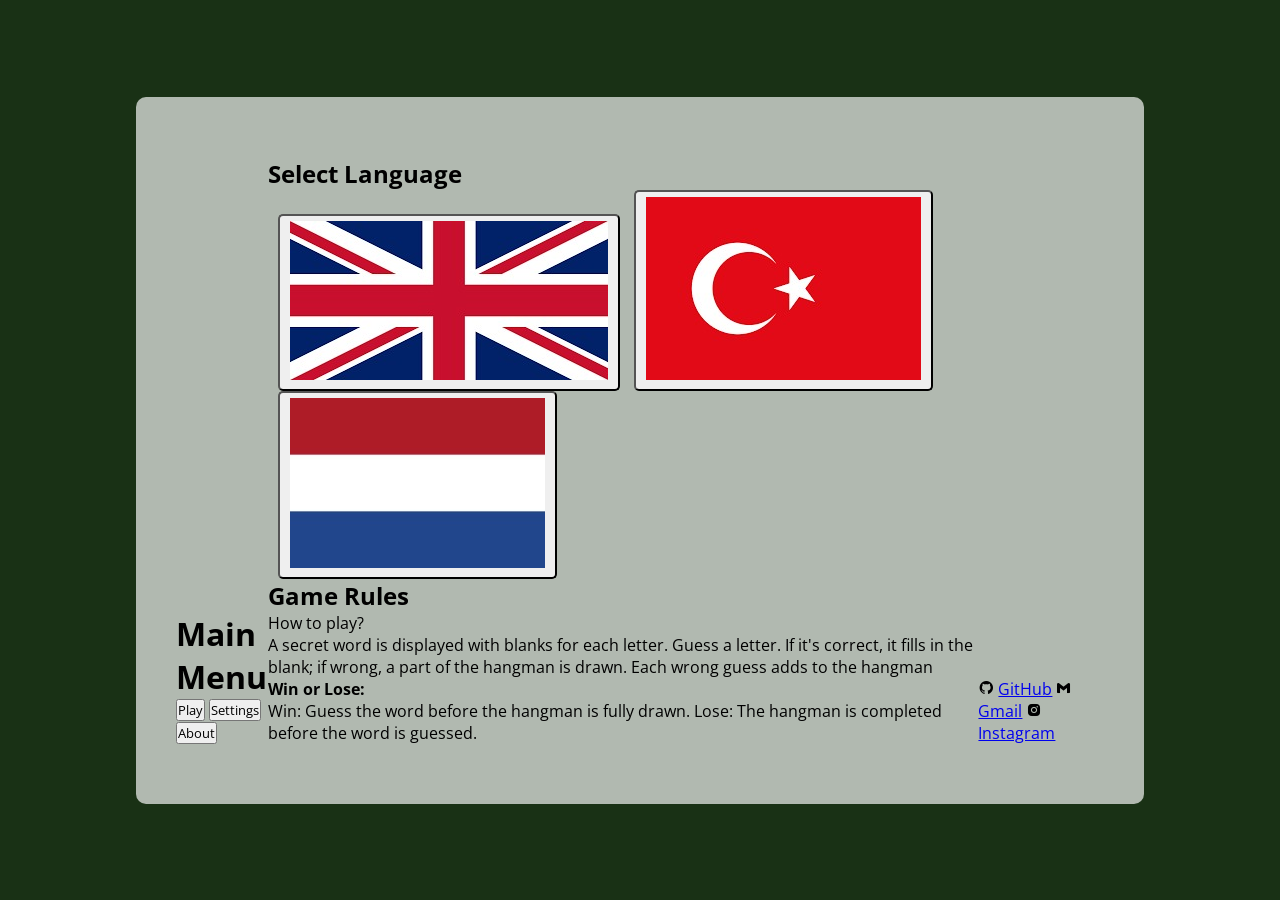
==== index.html @ 90cfe5de "" ====
<!DOCTYPE html>
<html lang="en">
<head>
    <meta charset="UTF-8">
    <meta name="viewport" content="width=device-width, initial-scale=1.0">
    <title>My First Web Game</title>
    <link rel="stylesheet" href="style.css">
    <link href='https://unpkg.com/boxicons@2.1.4/css/boxicons.min.css' rel='stylesheet'>
</head>
<body>
    <div class="container">
        <header>
            <h1 class="title">Main Menu</h1>
            <button>Play</button>
            <button>Settings</button>
            <button>About</button>
        </header>
        <aside>
            <div class="select-language">
            <h2>Select Language</h2>
            <button class="btn-language"><img src="images/United Kingdom Flag.jpg" alt="English"></button>
            <button class="btn-language"><img src="images/Turkey Flag.jpg" alt="Turkish"></button>
            <button class="btn-language"><img src="images/The Netherlands Flag.jpg" alt="Dutch"></button>
            </div>
            <h2>Game Rules</h2>
            <p>How to play? <br> A secret word is displayed with blanks for each letter.
            Guess a letter. If it's correct, it fills in the blank; if wrong, a part of the hangman is drawn.
            Each wrong guess adds to the hangman <figure class="br"></figure><b>Win or Lose:</b><br>
            Win: Guess the word before the hangman is fully drawn.
            Lose: The hangman is completed before the word is guessed. </p>
        </aside>
        <footer class="social-media">
            <i class='bx bxl-github'></i>
            <a href="#">GitHub</a>
            <i class='bx bxl-gmail' ></i>
            <a href="#">Gmail</a>
            <i class='bx bxl-instagram-alt' ></i>
            <a href="#">Instagram</a>
        </footer>
    </div>
    <script src="script.js"></script>
    <script src="word-lists/word-list-en.js"></script>
    <script src="word-lists/word-list-tr.js"></script>
    <script src="word-lists/word-list-nl.js"></script>     
    </body>
    </html>
---- style.css ----
/* Importing Google font - Open Sans */
@import url("https://fonts.googleapis.com/css2?family=Open+Sans:wght@400;500;600;700&display=swap");
*{
    margin: 0;
    padding: 0;
    box-sizing: border-box;
    font-family: "Open Sans", sans-serif;
}
body{
    display: flex;
    padding: 0 10px;
    align-items: center;
    justify-content: center;
    min-height: 100vh;
    background: #193115;
}

/* Styling the container */

.container {
    display: flex;
    width: 80%;
    padding: 60px 40px;
    background: #ffffffa9;
    border-radius: 10px;
    align-items: flex-end;
}

/* Styling the header */

.header title {
    display: flex;
    align-items: center;
    justify-content: space-between;
    font-weight: 600;
    font-size: 30em;
}
.btn-language{
    margin-left: 10px;
    padding: 5px 10px;
    border-radius: 5px;
    cursor: pointer;
}
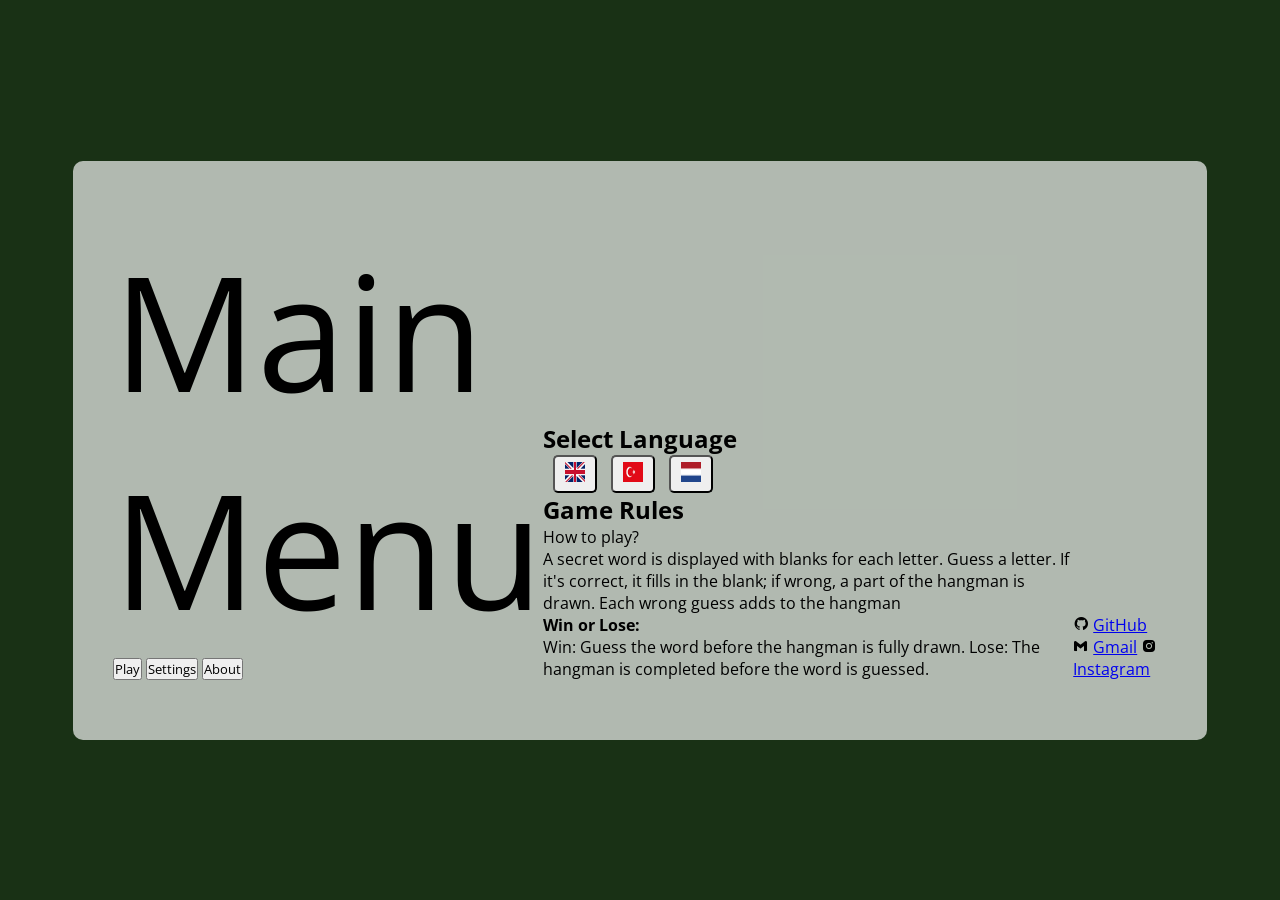
==== commit c9a5d095: "" ====
--- a/index.html
+++ b/index.html
@@ -18,9 +18,9 @@
         <aside>
             <div class="select-language">
             <h2>Select Language</h2>
-            <button class="btn-language"><img src="images/United Kingdom Flag.jpg" alt="English"></button>
-            <button class="btn-language"><img src="images/Turkey Flag.jpg" alt="Turkish"></button>
-            <button class="btn-language"><img src="images/The Netherlands Flag.jpg" alt="Dutch"></button>
+            <button class="btn-language"><img class="img-language" src="images/United Kingdom Flag.jpg" alt="English"></button>
+            <button class="btn-language"><img class="img-language" src="images/Turkey Flag.jpg" alt="Turkish"></button>
+            <button class="btn-language"><img class="img-language" src="images/The Netherlands Flag.jpg" alt="Dutch"></button>
             </div>
             <h2>Game Rules</h2>
             <p>How to play? <br> A secret word is displayed with blanks for each letter.
--- a/style.css
+++ b/style.css
@@ -14,30 +14,34 @@
     min-height: 100vh;
     background: #193115;
 }
-
-/* Styling the container */
-
 .container {
     display: flex;
-    width: 80%;
+    width: 90%;
     padding: 60px 40px;
     background: #ffffffa9;
     border-radius: 10px;
     align-items: flex-end;
 }
-
-/* Styling the header */
-
-.header title {
+header .title {
     display: flex;
     align-items: center;
     justify-content: space-between;
-    font-weight: 600;
-    font-size: 30em;
+    font-weight: 400;
+    font-size: 10em;
 }
+/* Styling the language section */
 .btn-language{
     margin-left: 10px;
     padding: 5px 10px;
     border-radius: 5px;
     cursor: pointer;
+}
+.img-language{
+    width: 20px;
+    height: 20px;
+}
+
+/* Styling the footer section */
+
+footer{
 }
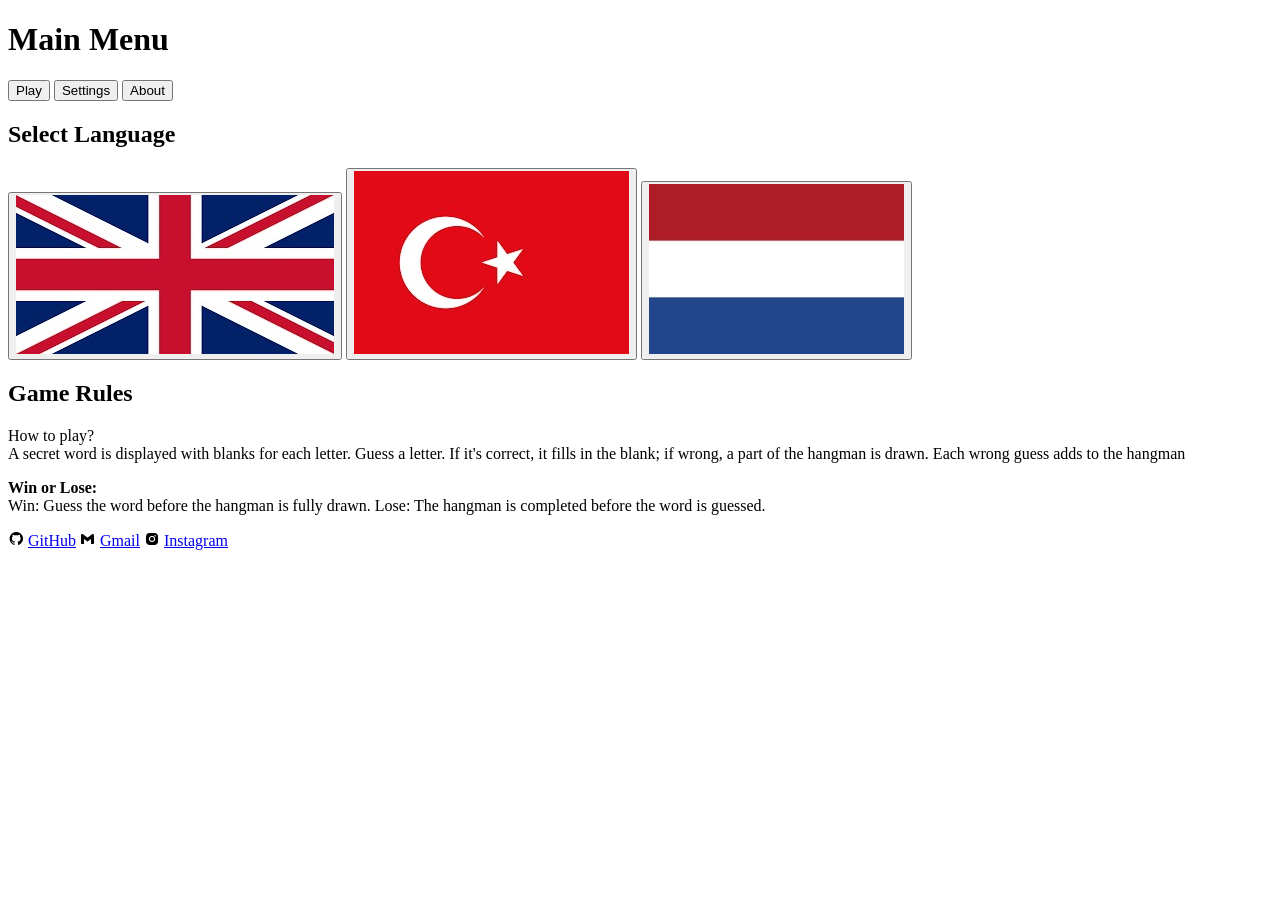
==== commit 229cf50d: "" ====
--- a/index.html
+++ b/index.html
@@ -8,12 +8,12 @@
     <link href='https://unpkg.com/boxicons@2.1.4/css/boxicons.min.css' rel='stylesheet'>
 </head>
 <body>
-    <div class="container">
+    <div class="main-page-container">
         <header>
             <h1 class="title">Main Menu</h1>
-            <button>Play</button>
-            <button>Settings</button>
-            <button>About</button>
+            <button class="main-btn">Play</button>
+            <button class="main-btn">Settings</button>
+            <button class="main-btn">About</button>
         </header>
         <aside>
             <div class="select-language">
--- a/style.css
+++ b/style.css
@@ -1,47 +1,2 @@
 /* Importing Google font - Open Sans */
 @import url("https://fonts.googleapis.com/css2?family=Open+Sans:wght@400;500;600;700&display=swap");
-*{
-    margin: 0;
-    padding: 0;
-    box-sizing: border-box;
-    font-family: "Open Sans", sans-serif;
-}
-body{
-    display: flex;
-    padding: 0 10px;
-    align-items: center;
-    justify-content: center;
-    min-height: 100vh;
-    background: #193115;
-}
-.container {
-    display: flex;
-    width: 90%;
-    padding: 60px 40px;
-    background: #ffffffa9;
-    border-radius: 10px;
-    align-items: flex-end;
-}
-header .title {
-    display: flex;
-    align-items: center;
-    justify-content: space-between;
-    font-weight: 400;
-    font-size: 10em;
-}
-/* Styling the language section */
-.btn-language{
-    margin-left: 10px;
-    padding: 5px 10px;
-    border-radius: 5px;
-    cursor: pointer;
-}
-.img-language{
-    width: 20px;
-    height: 20px;
-}
-
-/* Styling the footer section */
-
-footer{
-}
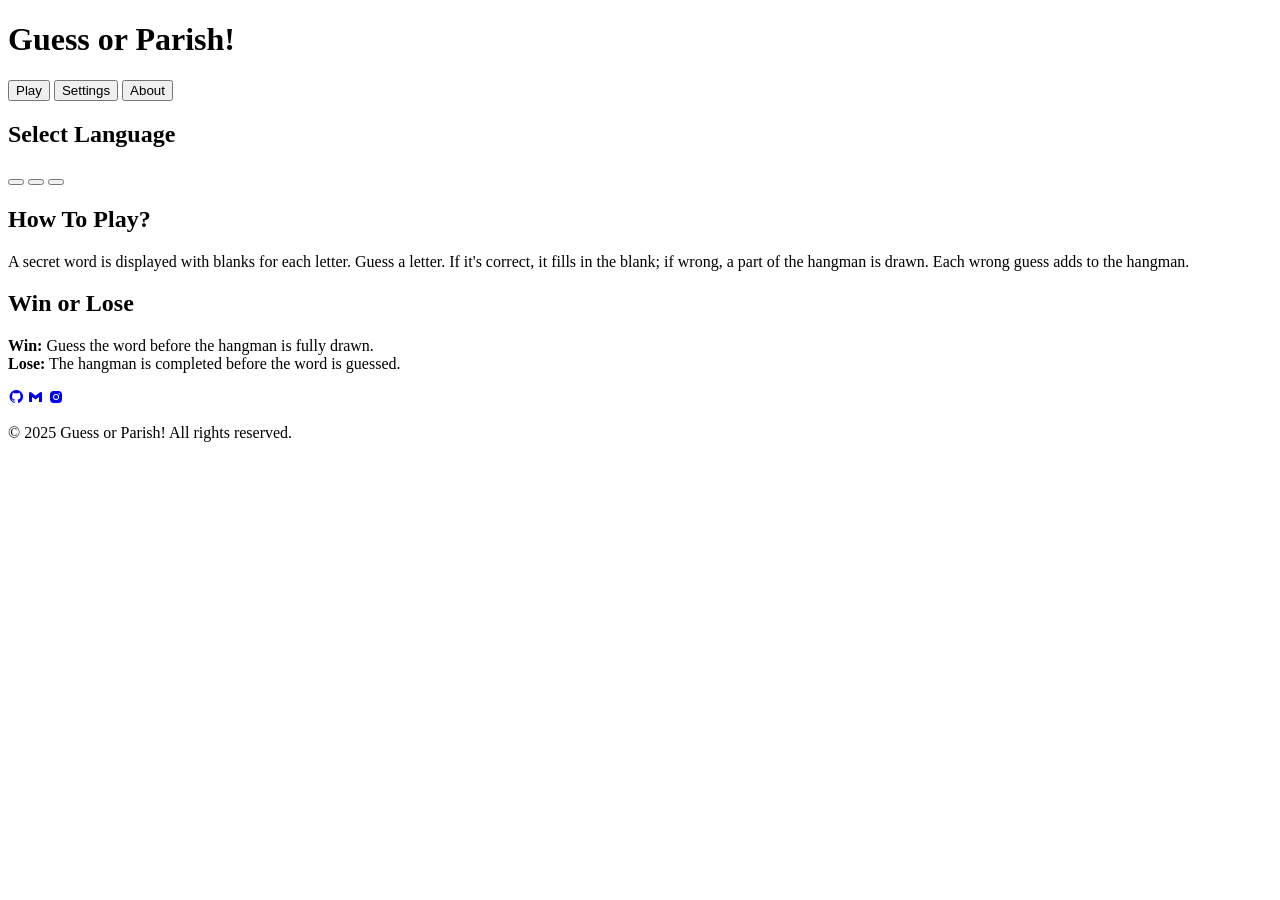
==== commit f0c59944: "" ====
--- a/index.html
+++ b/index.html
@@ -1,46 +1,70 @@
 <!DOCTYPE html>
 <html lang="en">
-<head>
-    <meta charset="UTF-8">
-    <meta name="viewport" content="width=device-width, initial-scale=1.0">
-    <title>My First Web Game</title>
-    <link rel="stylesheet" href="style.css">
-    <link href='https://unpkg.com/boxicons@2.1.4/css/boxicons.min.css' rel='stylesheet'>
-</head>
-<body>
-    <div class="main-page-container">
-        <header>
-            <h1 class="title">Main Menu</h1>
-            <button class="main-btn">Play</button>
-            <button class="main-btn">Settings</button>
-            <button class="main-btn">About</button>
-        </header>
-        <aside>
-            <div class="select-language">
-            <h2>Select Language</h2>
-            <button class="btn-language"><img class="img-language" src="images/United Kingdom Flag.jpg" alt="English"></button>
-            <button class="btn-language"><img class="img-language" src="images/Turkey Flag.jpg" alt="Turkish"></button>
-            <button class="btn-language"><img class="img-language" src="images/The Netherlands Flag.jpg" alt="Dutch"></button>
-            </div>
-            <h2>Game Rules</h2>
-            <p>How to play? <br> A secret word is displayed with blanks for each letter.
-            Guess a letter. If it's correct, it fills in the blank; if wrong, a part of the hangman is drawn.
-            Each wrong guess adds to the hangman <figure class="br"></figure><b>Win or Lose:</b><br>
-            Win: Guess the word before the hangman is fully drawn.
-            Lose: The hangman is completed before the word is guessed. </p>
-        </aside>
-        <footer class="social-media">
-            <i class='bx bxl-github'></i>
-            <a href="#">GitHub</a>
-            <i class='bx bxl-gmail' ></i>
-            <a href="#">Gmail</a>
-            <i class='bx bxl-instagram-alt' ></i>
-            <a href="#">Instagram</a>
-        </footer>
+  <head>
+    <meta charset="UTF-8" />
+    <meta name="viewport" content="width=device-width, initial-scale=1.0" />
+    <title>Guess or Parish!</title>
+    <link rel="stylesheet" href="../Css/menu.css" />
+    <link
+      href="https://unpkg.com/boxicons@2.1.4/css/boxicons.min.css"
+      rel="stylesheet"
+    />
+  </head>
+  <body>
+    <div class="container">
+      <!--------------- main section ------------>
+
+      <div class="main">
+        <h1>Guess or Parish!</h1>
+        <button class="main-btn">Play</button>
+        <button class="main-btn">Settings</button>
+        <button class="main-btn">About</button>
+      </div>
+
+      <!---------------------------------------------------------------------------------------->
+
+      <div class="side">
+        <!--------------- language section ------------>
+
+        <div class="language">
+          <h2>Select Language</h2>
+          <button id="en" class="language-btn"></button>
+          <button id="tr" class="language-btn"></button>
+          <button id="nl" class="language-btn"></button>
+        </div>
+
+        <!--------------- rules section ------------>
+
+        <div class="rules">
+          <h2>How To Play?</h2>
+          <p>
+            A secret word is displayed with blanks for each letter. Guess a
+            letter. If it's correct, it fills in the blank; if wrong, a part of
+            the hangman is drawn. Each wrong guess adds to the hangman.
+          </p>
+          <h2>Win or Lose</h2>
+          <p>
+            <b>Win:</b> Guess the word before the hangman is fully drawn.
+            <br /><b>Lose:</b> The hangman is completed before the word is
+            guessed.
+          </p>
+        </div>
+
+        <!---------------------------------------------------------------------------------------->
+      </div>
+
+      <!--------------- social media section ------------>
+      <div class="social-media">
+        
+        <a href="#" target="_blank"><i class="bx bxl-github"></i></a>
+        <a href="#" target="_blank"><i class="bx bxl-gmail"></i></a>
+        <a href="#" target="_blank"><i class="bx bxl-instagram-alt"></i></a>
+      </div>
+
+      <!--------------- footer section ------------>
+      <footer>
+        <p>&copy; 2025 Guess or Parish! All rights reserved.</p>
+      </footer>
     </div>
-    <script src="script.js"></script>
-    <script src="word-lists/word-list-en.js"></script>
-    <script src="word-lists/word-list-tr.js"></script>
-    <script src="word-lists/word-list-nl.js"></script>     
-    </body>
-    </html>+  </body>
+</html>
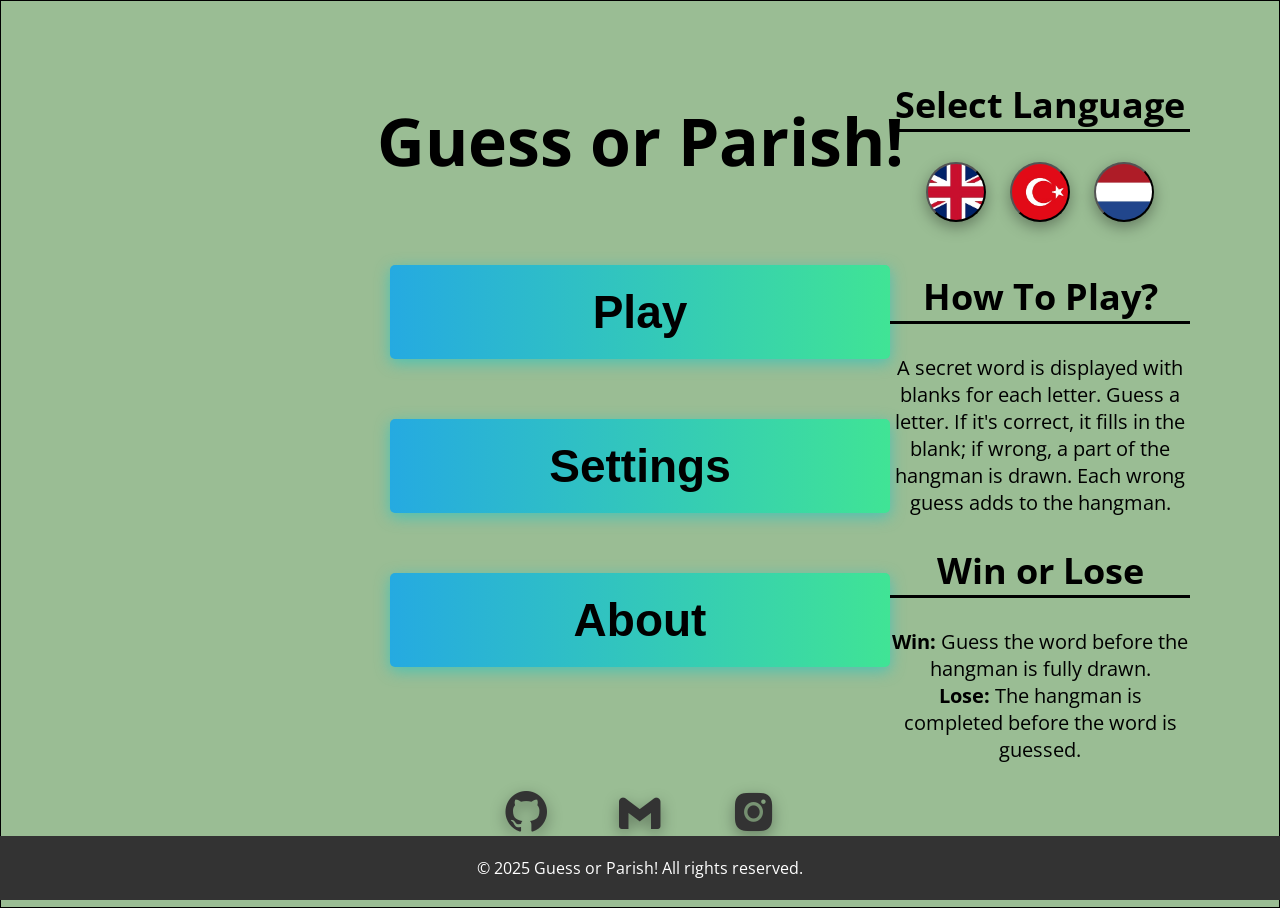
==== commit e94d4769: "" ====
--- a/index.html
+++ b/index.html
@@ -4,21 +4,21 @@
     <meta charset="UTF-8" />
     <meta name="viewport" content="width=device-width, initial-scale=1.0" />
     <title>Guess or Parish!</title>
-    <link rel="stylesheet" href="../Css/menu.css" />
+    <link rel="stylesheet" href="style.css" />
     <link
       href="https://unpkg.com/boxicons@2.1.4/css/boxicons.min.css"
       rel="stylesheet"
     />
   </head>
   <body>
-    <div class="container">
+    <div class="main-menu" id="main-menu">
       <!--------------- main section ------------>
 
       <div class="main">
         <h1>Guess or Parish!</h1>
-        <button class="main-btn">Play</button>
-        <button class="main-btn">Settings</button>
-        <button class="main-btn">About</button>
+        <button class="main-btn" id="play">Play</button>
+        <button class="main-btn" id="settings">Settings</button>
+        <button class="main-btn" id="about">About</button>
       </div>
 
       <!---------------------------------------------------------------------------------------->
@@ -55,7 +55,6 @@
 
       <!--------------- social media section ------------>
       <div class="social-media">
-        
         <a href="#" target="_blank"><i class="bx bxl-github"></i></a>
         <a href="#" target="_blank"><i class="bx bxl-gmail"></i></a>
         <a href="#" target="_blank"><i class="bx bxl-instagram-alt"></i></a>
@@ -66,5 +65,77 @@
         <p>&copy; 2025 Guess or Parish! All rights reserved.</p>
       </footer>
     </div>
+
+    <!------------------------Game screen section ----------------------------->
+    <div class="game-screen hidden" id="game-screen">
+      <button class="return-btn" id="returnMain">Menu</button>
+      <div class="game-modal">
+        <div class="content">
+          <img src="#" alt="gif" />
+          <h4>Game Over!</h4>
+          <p>The correct word was: <b>rainbow</b></p>
+          <button class="play-again">Play Again</button>
+        </div>
+      </div>
+      <div class="container">
+        <div class="hangman-box">
+          <img src="images/hangman-0.svg" draggable="false" alt="hangman-img" />
+          <h1>Hangman Game</h1>
+        </div>
+        <div class="game-box">
+          <ul class="word-display"></ul>
+          <h4 class="hint-text">Hint: <b></b></h4>
+          <h4 class="guesses-text">Incorrect guesses: <b></b></h4>
+          <div class="keyboard"></div>
+        </div>
+      </div>
+    </div>
+
+    <!------------------------Settings screen section ----------------------------->
+
+    <div class="hidden" id="settings-screen">
+      <div class="settings-modal">
+        <div class="content">
+          <h4>Settings</h4>
+          <div class="settings-box">
+            <h5>Difficulty</h5>
+            <select name="difficulty" id="difficulty">
+              <option value="easy">Easy</option>
+              <option value="medium">Medium</option>
+              <option value="hard">Hard</option>
+            </select>
+          </div>
+          <div class="settings-box">
+            <h5>Category</h5>
+            <select name="category" id="category">
+              <option value="animals">Animals</option>
+              <option value="countries">Countries</option>
+              <option value="fruits">Fruits</option>
+            </select>
+          </div>
+          <button class="save">Save</button>
+        </div>
+      </div>
+    </div>
+
+<!---------------------------- About section ---------------------------------->
+
+      <div class="about-screen hidden">
+        <div class="content">
+          <h4>About</h4>
+          <p>
+            This is a simple hangman game created with HTML, CSS, and JavaScript.
+            <br />
+            <br />
+            <b>Version:</b> 1.0.0
+            <br />
+            <b>Author:</b> Orhan Emre Kurt
+            <br />
+            <b>Release Date:</b> 10/02/2025
+          </p>
+        </div>
+
+    <script src="word-list.js"></script>
+    <script src="script.js"></script>
   </body>
 </html>
--- a/style.css
+++ b/style.css
@@ -0,0 +1,457 @@
+/* Importing Google font - Open Sans */
+@import url("https://fonts.googleapis.com/css2?family=Open+Sans:wght@400;500;600;700&display=swap");
+
+* {
+  -webkit-box-sizing: border-box;
+  -moz-box-sizing: border-box;
+  box-sizing: border-box;
+}
+
+body {
+  font-family: "Open Sans", sans-serif;
+  margin: 0;
+  padding: 0;
+}
+/* --------------- main section ------------ */
+.main-menu {
+  border: 1px solid black;
+  min-width: 100%;
+  min-height: 100vh;
+  background-color: #9abd94;
+}
+.main {
+  display: flex;
+  flex-direction: column;
+  justify-content: center;
+  align-items: center;
+  text-align: center;
+  padding: 20px;
+  margin: 30px;
+  position: relative;
+}
+
+.main h1 {
+  text-align: center;
+  font-size: 66px;
+  margin-bottom: 50px;
+  cursor: default;
+}
+
+.main .main-btn {
+  justify-content: center;
+  display: block;
+  margin: 30px;
+  width: 500px;
+  padding: 20px;
+  font-size: 46px;
+  color: black;
+  font-weight: 700;
+  border: none;
+  border-radius: 5px;
+  cursor: pointer;
+  /*-------------------------------------*/
+  background-size: 300% 100%;
+  -moz-transition: all 0.4s ease-in-out;
+  -o-transition: all 0.4s ease-in-out;
+  -webkit-transition: all 0.4s ease-in-out;
+  transition: all 0.4s ease-in-out;
+  background-image: linear-gradient(
+    to right,
+    #25aae1,
+    #40e495,
+    #30dd8a,
+    #2bb673
+  );
+  box-shadow: 0 4px 15px 0 rgba(49, 196, 190, 0.75);
+  /*-------------------------------------*/
+}
+
+.main .main-btn:hover {
+  background-position: 100% 0;
+  -moz-transition: all 0.4s ease-in-out;
+  -o-transition: all 0.4s ease-in-out;
+  -webkit-transition: all 0.4s ease-in-out;
+  transition: all 0.4s ease-in-out;
+}
+/* ------------------------------------------------------------------------- */
+
+.side {
+  width: 300px;
+  text-align: center;
+  margin-right: 50px;
+  position: fixed;
+  right: 40px;
+  top: 50px;
+}
+
+/* --------------- language section ------------ */
+
+.language h2 {
+  font-size: 36px;
+  margin-bottom: 20px;
+  border-bottom: 3px solid black;
+  cursor: default;
+}
+
+.language .language-btn {
+  border-radius: 50%;
+  padding: 10px;
+  margin: 10px 10px 20px 10px;
+  width: 60px;
+  height: 60px;
+  cursor: pointer;
+  box-shadow: rgba(0, 0, 0, 0.35) 0px 5px 15px;
+  transition: transform 0.4s ease-in-out;
+}
+
+.language .language-btn:hover {
+  transform: scale(1.15);
+}
+
+.language #en {
+  background-image: url(../images/United\ Kingdom\ Flag.jpg);
+  background-size: cover;
+  background-position: center;
+}
+
+.language #tr {
+  background-image: url(../images/Turkey\ Flag.jpg);
+  background-size: cover;
+  background-position: left;
+}
+
+.language #nl {
+  background-image: url(../images/The\ Netherlands\ Flag.jpg);
+  background-size: cover;
+  background-position: center;
+}
+/* --------------- rules section ------------ */
+
+.rules h2 {
+  font-size: 36px;
+  margin: 30px 0;
+  border-bottom: 3px solid black;
+  cursor: default;
+}
+.rules p {
+  font-size: 20px;
+  cursor: default;
+}
+
+/* --------------- socual media section ------------ */
+
+.social-media {
+  text-align: center;
+  padding: 20px;
+  margin: 30px;
+}
+.social-media a i {
+  margin: 0 10px;
+  font-size: 50px;
+  color: #333;
+  transition: color 0.3s ease-in-out;
+  padding: 20px;
+  cursor: pointer;
+  text-shadow: rgba(0, 0, 0, 0.35) 0px 5px 15px;
+  transition: transform 0.4s ease-in-out, text-shadow 0.5s ease-in-out;
+}
+
+.social-media a i:hover {
+  transform: scale(1.25);
+  text-shadow: 0 0 20px rgba(0, 255, 255, 0.5);
+}
+
+/* --------------- footer section ------------ */
+
+footer {
+  position: fixed;
+  background-color: #333;
+  color: #fff;
+  padding: 5px;
+  text-align: center;
+  bottom: 0;
+  left: 0;
+  width: 100%;
+  cursor: default;
+}
+
+/* --------------- game section ------------ */
+
+.game-screen {
+  background: #2c4927;
+  min-width: 100%;
+  min-height: 100vh;
+  display: flex;
+  align-items: center;
+  justify-content: center;
+  flex-direction: column;
+}
+
+.container {
+  display: flex;
+  width: 80%;
+  height: 60vh;
+  gap: 30px;
+  padding: 60px 40px;
+  background: #fff;
+  border-radius: 10px;
+  align-items: flex-end;
+  justify-content: space-between;
+  box-shadow: 0 10px 20px rgba(0, 0, 0, 0.1);
+}
+.hangman-box {
+  display: flex;
+  flex-direction: column;
+  width: 30%;
+  height: 100%;
+}
+.hangman-box img {
+  user-select: none;
+  max-width: 100%;
+}
+.hangman-box h1 {
+  font-size: 1.45rem;
+  text-align: center;
+  margin-top: 20px;
+  text-transform: uppercase;
+}
+.game-box .word-display {
+  gap: 10px;
+  list-style: none;
+  display: flex;
+  flex-wrap: wrap;
+  justify-content: center;
+  align-items: center;
+}
+.word-display .letter {
+  width: 28px;
+  font-size: 2rem;
+  text-align: center;
+  font-weight: 600;
+  margin-bottom: 40px;
+  text-transform: uppercase;
+  border-bottom: 3px solid #000;
+}
+.word-display .letter.guessed {
+  margin: -40px 0 35px;
+  border-color: transparent;
+}
+.game-box h4 {
+  text-align: center;
+  font-size: 1.1rem;
+  font-weight: 500;
+  margin-bottom: 15px;
+}
+.game-box h4 b {
+  font-weight: 600;
+}
+.game-box .guesses-text b {
+  color: #ff0000;
+}
+.game-box .keyboard {
+  display: flex;
+  gap: 5px;
+  flex-wrap: wrap;
+  margin-top: 40px;
+  justify-content: center;
+}
+:where(.game-modal, .keyboard) button {
+  color: #fff;
+  border: none;
+  outline: none;
+  cursor: pointer;
+  font-size: 1.5rem;
+  font-weight: 600;
+  border-radius: 4px;
+  text-transform: uppercase;
+  background: #578151;
+}
+.keyboard button {
+  padding: 7px;
+  width: calc(100% / 9 - 5px);
+}
+.keyboard button[disabled] {
+  pointer-events: none;
+  opacity: 0.6;
+}
+:where(.game-modal, .keyboard) button:hover {
+  background: #32612c;
+}
+.game-modal {
+  position: fixed;
+  top: 0;
+  left: 0;
+  width: 100%;
+  height: 100%;
+  opacity: 0;
+  pointer-events: none;
+  background: rgba(0, 0, 0, 0.6);
+  display: flex;
+  align-items: center;
+  justify-content: center;
+  z-index: 9999;
+  padding: 0 10px;
+  transition: opacity 0.4s ease;
+}
+.game-modal.show {
+  opacity: 1;
+  pointer-events: auto;
+  transition: opacity 0.4s 0.4s ease;
+}
+.game-modal .content {
+  padding: 30px;
+  max-width: 420px;
+  width: 100%;
+  border-radius: 10px;
+  background: #fff;
+  text-align: center;
+  box-shadow: 0 10px 20px rgba(0, 0, 0, 0.1);
+}
+.game-modal img {
+  max-width: 130px;
+  margin-bottom: 20px;
+}
+.game-modal img[src="images/victory.gif"] {
+  margin-left: -10px;
+}
+.game-modal h4 {
+  font-size: 1.53rem;
+}
+.game-modal p {
+  font-size: 1.15rem;
+  margin: 15px 0 30px;
+  font-weight: 500;
+}
+.game-modal p b {
+  color: #5e63ba;
+  font-weight: 600;
+}
+.game-modal button {
+  padding: 12px 23px;
+}
+
+@media (max-width: 782px) {
+  .container {
+    flex-direction: column;
+    padding: 30px 15px;
+    align-items: center;
+  }
+  .hangman-box img {
+    max-width: 200px;
+  }
+  .hangman-box h1 {
+    display: none;
+  }
+  .game-box h4 {
+    font-size: 1rem;
+  }
+  .word-display .letter {
+    margin-bottom: 35px;
+    font-size: 1.7rem;
+  }
+  .word-display .letter.guessed {
+    margin: -35px 0 25px;
+  }
+  .game-modal img {
+    max-width: 120px;
+  }
+  .game-modal h4 {
+    font-size: 1.45rem;
+  }
+  .game-modal p {
+    font-size: 1.1rem;
+  }
+  .game-modal button {
+    padding: 10px 18px;
+  }
+}
+
+.return-btn {
+  position: absolute;
+  left: 160px;
+  top: 60px;
+  display: block;
+  margin: 30px;
+  width: 150px;
+  padding: 20px;
+  font-size: 26px;
+  color: black;
+  font-weight: 700;
+  border: none;
+  border-radius: 5px;
+  cursor: pointer;
+  /*-------------------------------------*/
+  background-size: 300% 100%;
+  -moz-transition: all 0.4s ease-in-out;
+  -o-transition: all 0.4s ease-in-out;
+  -webkit-transition: all 0.4s ease-in-out;
+  transition: all 0.4s ease-in-out;
+  background-image: linear-gradient(
+    to right,
+    #25aae1,
+    #40e495,
+    #30dd8a,
+    #2bb673
+  );
+  box-shadow: 0 4px 15px 0 rgba(49, 196, 190, 0.75);
+  /*-------------------------------------*/
+}
+
+.return-btn:hover {
+  background-position: 100% 0;
+  -moz-transition: all 0.4s ease-in-out;
+  -o-transition: all 0.4s ease-in-out;
+  -webkit-transition: all 0.4s ease-in-out;
+  transition: all 0.4s ease-in-out;
+}
+/* ------------------------------------------------------------------------- */
+.hidden {
+  display: none;
+}
+
+/* --------------- settings section ------------ */
+.settings-screen {
+  background: #2c4927;
+  min-width: 100%;
+  min-height: 100vh;
+  display: flex;
+  align-items: center;
+  justify-content: center;
+  flex-direction: column;
+}
+
+/* --------------- about section ------------ */
+.about-screen {
+  background: #2c4927;
+  min-width: 100%;
+  min-height: 100vh;
+}
+
+/* --------------- animations ------------ */
+@keyframes slide-in-top {
+  0% {
+    transform: translateY(-1000px);
+    opacity: 0;
+  }
+  100% {
+    transform: translateY(0);
+    opacity: 1;
+  }
+}
+.slide-in-top {
+  animation: slide-in-top 0.2s cubic-bezier(0.25, 0.46, 0.45, 0.94) both;
+}
+
+@keyframes slide-in-bottom {
+  0% {
+    transform: translateY(1000px);
+    opacity: 0;
+  }
+  100% {
+    transform: translateY(0);
+    opacity: 1;
+  }
+}
+.slide-in-bottom {
+  animation: slide-in-bottom 0.2s cubic-bezier(0.25, 0.46, 0.45, 0.94) both;
+}
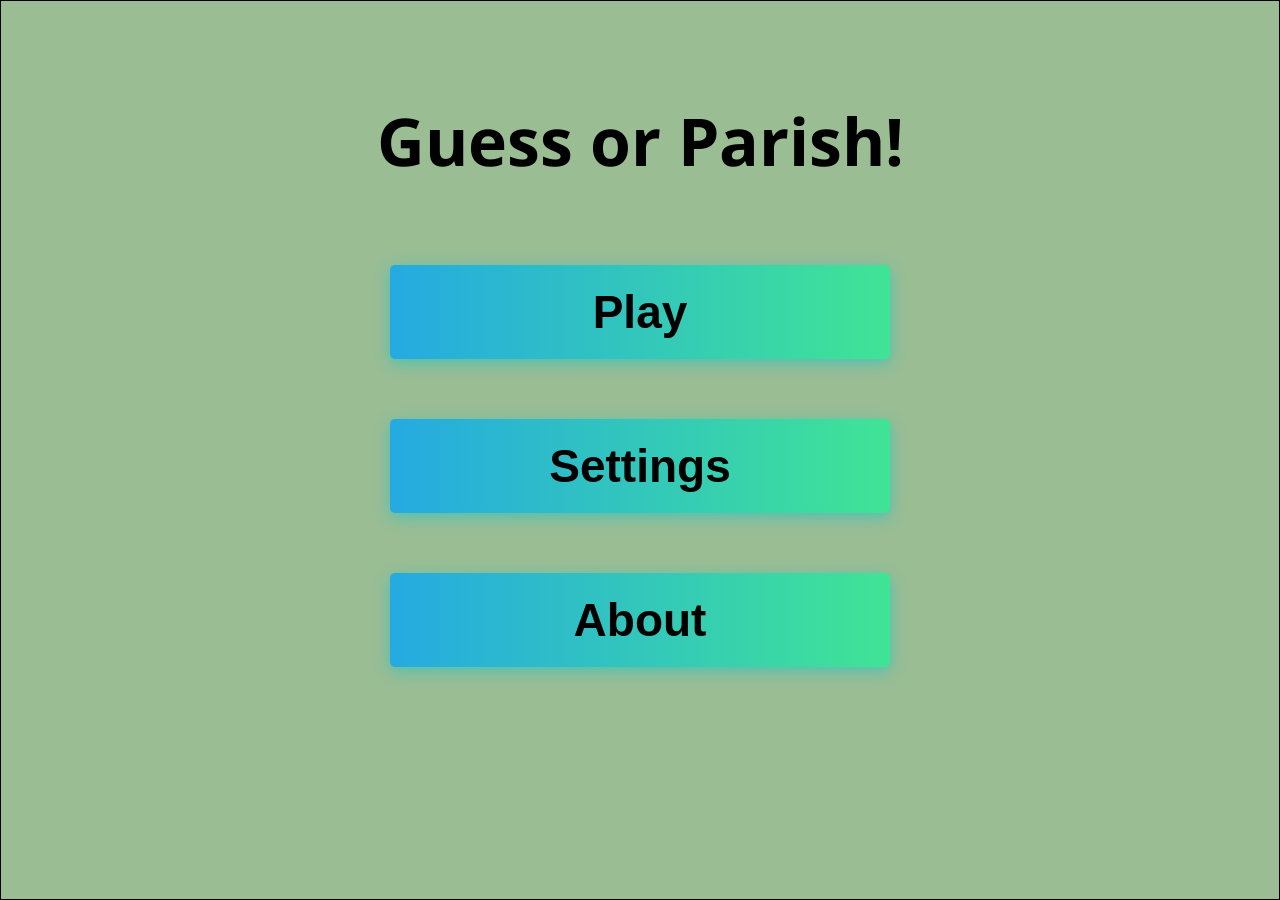
==== commit 662b5b87: "" ====
--- a/index.html
+++ b/index.html
@@ -20,6 +20,53 @@
         <button class="main-btn" id="settings">Settings</button>
         <button class="main-btn" id="about">About</button>
       </div>
+
+
+
+    <!------------------------Settings screen section ----------------------------->
+
+    <div class="hidden" id="settings-screen">
+      <div class="settings-modal">
+        <div class="content">
+          <h4>Settings</h4>
+          <div class="settings-box">
+            <h5>Difficulty</h5>
+            <select name="difficulty" id="difficulty">
+              <option value="easy">Easy</option>
+              <option value="medium">Medium</option>
+              <option value="hard">Hard</option>
+            </select>
+          </div>
+          <div class="settings-box">
+            <h5>Category</h5>
+            <select name="category" id="category">
+              <option value="animals">Animals</option>
+              <option value="countries">Countries</option>
+              <option value="fruits">Fruits</option>
+            </select>
+          </div>
+          <button class="save">Save</button>
+        </div>
+      </div>
+    </div>
+
+
+      <!---------------------------- About section ---------------------------------->
+
+      <div class="about-screen hidden">
+        <div class="content">
+          <h4>About</h4>
+          <p>
+            This is a simple hangman game created with HTML, CSS, and JavaScript.
+            <br />
+            <br />
+            <b>Version:</b> 1.0.0
+            <br />
+            <b>Author:</b> Orhan Emre Kurt
+            <br />
+            <b>Release Date:</b> 10/02/2025
+          </p>
+        </div>
 
       <!---------------------------------------------------------------------------------------->
 
@@ -55,9 +102,9 @@
 
       <!--------------- social media section ------------>
       <div class="social-media">
-        <a href="#" target="_blank"><i class="bx bxl-github"></i></a>
-        <a href="#" target="_blank"><i class="bx bxl-gmail"></i></a>
-        <a href="#" target="_blank"><i class="bx bxl-instagram-alt"></i></a>
+        <a href="https://github.com/Orankrt/My-First-Web-Game" target="_blank"><i class="bx bxl-github"></i></a>
+        <a href="https://mail.google.com/mail/u/0/#inbox?compose=CllgCJTLGfKFrLcbBrDKblshbhndRHQgNcvqLqDwwGnFjsDXCqxfKphBnwWXdvgTsDnJnwtqLKg" target="_blank"><i class="bx bxl-gmail"></i></a>
+        <a href="https://www.instagram.com/orhan.e.k?igsh=YjE3bjNmY29sdWRm&utm_source=qr" target="_blank"><i class="bx bxl-instagram-alt"></i></a>
       </div>
 
       <!--------------- footer section ------------>
@@ -91,50 +138,6 @@
       </div>
     </div>
 
-    <!------------------------Settings screen section ----------------------------->
-
-    <div class="hidden" id="settings-screen">
-      <div class="settings-modal">
-        <div class="content">
-          <h4>Settings</h4>
-          <div class="settings-box">
-            <h5>Difficulty</h5>
-            <select name="difficulty" id="difficulty">
-              <option value="easy">Easy</option>
-              <option value="medium">Medium</option>
-              <option value="hard">Hard</option>
-            </select>
-          </div>
-          <div class="settings-box">
-            <h5>Category</h5>
-            <select name="category" id="category">
-              <option value="animals">Animals</option>
-              <option value="countries">Countries</option>
-              <option value="fruits">Fruits</option>
-            </select>
-          </div>
-          <button class="save">Save</button>
-        </div>
-      </div>
-    </div>
-
-<!---------------------------- About section ---------------------------------->
-
-      <div class="about-screen hidden">
-        <div class="content">
-          <h4>About</h4>
-          <p>
-            This is a simple hangman game created with HTML, CSS, and JavaScript.
-            <br />
-            <br />
-            <b>Version:</b> 1.0.0
-            <br />
-            <b>Author:</b> Orhan Emre Kurt
-            <br />
-            <b>Release Date:</b> 10/02/2025
-          </p>
-        </div>
-
     <script src="word-list.js"></script>
     <script src="script.js"></script>
   </body>
--- a/style.css
+++ b/style.css
@@ -109,19 +109,19 @@
 }
 
 .language #en {
-  background-image: url(../images/United\ Kingdom\ Flag.jpg);
+  background-image: url(../images/United\ Kingdom\ Flag.png);
   background-size: cover;
   background-position: center;
 }
 
 .language #tr {
-  background-image: url(../images/Turkey\ Flag.jpg);
+  background-image: url(../images/Turkey\ Flag.png);
   background-size: cover;
   background-position: left;
 }
 
 .language #nl {
-  background-image: url(../images/The\ Netherlands\ Flag.jpg);
+  background-image: url(../images/The\ Netherlands\ Flag.png);
   background-size: cover;
   background-position: center;
 }
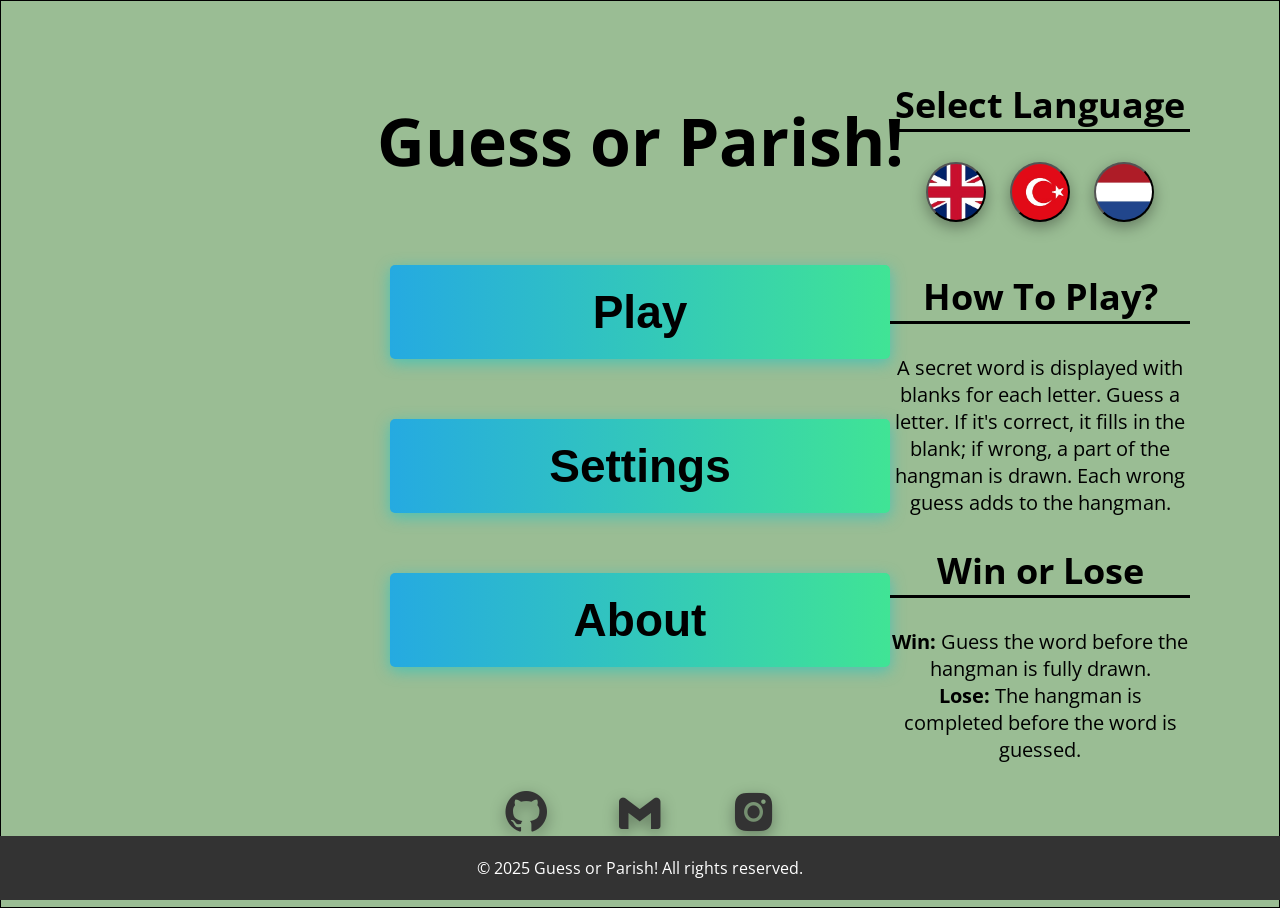
==== commit 1111dcbe: "" ====
--- a/index.html
+++ b/index.html
@@ -22,51 +22,6 @@
       </div>
 
 
-
-    <!------------------------Settings screen section ----------------------------->
-
-    <div class="hidden" id="settings-screen">
-      <div class="settings-modal">
-        <div class="content">
-          <h4>Settings</h4>
-          <div class="settings-box">
-            <h5>Difficulty</h5>
-            <select name="difficulty" id="difficulty">
-              <option value="easy">Easy</option>
-              <option value="medium">Medium</option>
-              <option value="hard">Hard</option>
-            </select>
-          </div>
-          <div class="settings-box">
-            <h5>Category</h5>
-            <select name="category" id="category">
-              <option value="animals">Animals</option>
-              <option value="countries">Countries</option>
-              <option value="fruits">Fruits</option>
-            </select>
-          </div>
-          <button class="save">Save</button>
-        </div>
-      </div>
-    </div>
-
-
-      <!---------------------------- About section ---------------------------------->
-
-      <div class="about-screen hidden">
-        <div class="content">
-          <h4>About</h4>
-          <p>
-            This is a simple hangman game created with HTML, CSS, and JavaScript.
-            <br />
-            <br />
-            <b>Version:</b> 1.0.0
-            <br />
-            <b>Author:</b> Orhan Emre Kurt
-            <br />
-            <b>Release Date:</b> 10/02/2025
-          </p>
-        </div>
 
       <!---------------------------------------------------------------------------------------->
 
@@ -138,6 +93,52 @@
       </div>
     </div>
 
+    <!------------------------Settings screen section ----------------------------->
+
+    <div class="hidden" id="settings-screen">
+      <div class="settings-modal">
+        <div class="content">
+          <h4>Settings</h4>
+          <div class="settings-box">
+            <h5>Difficulty</h5>
+            <select name="difficulty" id="difficulty">
+              <option value="easy">Easy</option>
+              <option value="medium">Medium</option>
+              <option value="hard">Hard</option>
+            </select>
+          </div>
+          <div class="settings-box">
+            <h5>Category</h5>
+            <select name="category" id="category">
+              <option value="animals">Animals</option>
+              <option value="countries">Countries</option>
+              <option value="fruits">Fruits</option>
+            </select>
+          </div>
+          <button class="save">Save</button>
+        </div>
+      </div>
+    </div>
+
+
+      <!---------------------------- About section ---------------------------------->
+
+      <div class="about-screen hidden">
+        <div class="content">
+          <h4>About</h4>
+          <p>
+            This is a simple hangman game created with HTML, CSS, and JavaScript.
+            <br />
+            <br />
+            <b>Version:</b> 1.0.0
+            <br />
+            <b>Author:</b> Orhan Emre Kurt
+            <br />
+            <b>Release Date:</b> 10/02/2025
+          </p>
+        </div>
+
+        
     <script src="word-list.js"></script>
     <script src="script.js"></script>
   </body>
